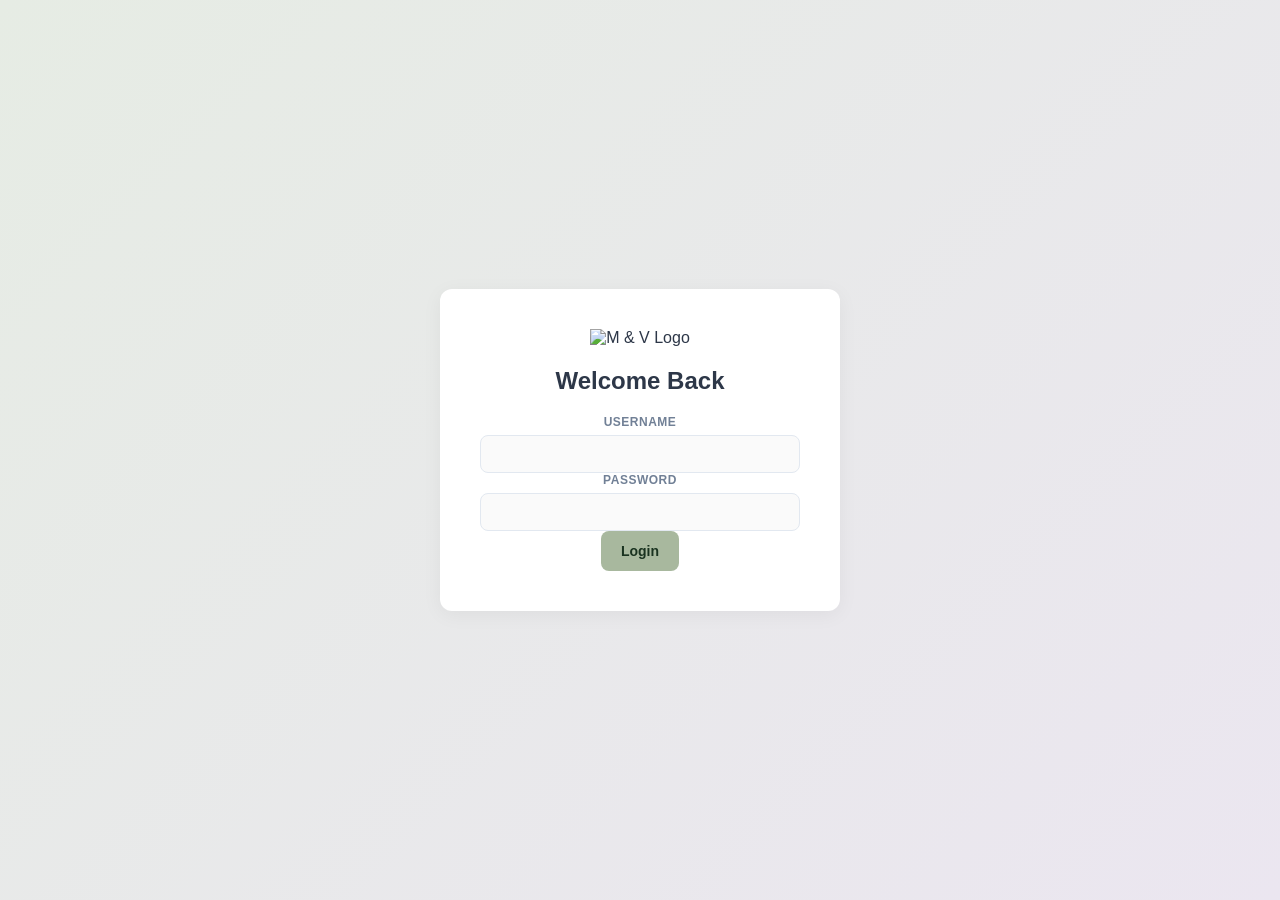
==== WeddingPlanner/index.html @ bd751cb9 "Initial commit of wedding dashboard files" ====
<!DOCTYPE html>
<html lang="en">
<head>
    <meta charset="UTF-8">
    <meta name="viewport" content="width=device-width, initial-scale=1.0">
    <title>Mansari & Vishnu | Wedding Planner</title>
    <link rel="stylesheet" href="styles.css">
    <link rel="stylesheet" href="https://cdnjs.cloudflare.com/ajax/libs/font-awesome/6.4.0/css/all.min.css">
</head>

<body>
    <!-- Login Screen -->
    <div id="login-screen" class="login-container">
        <div class="login-box">
            <img src="image.png" alt="M & V Logo" class="login-logo">
            <h2>Welcome Back</h2>
            <form id="login-form">
                <div class="form-group">
                    <label>Username</label>
                    <input type="text" id="login-username" required>
                </div>
                <div class="form-group">
                    <label>Password</label>
                    <input type="password" id="login-password" required>
                </div>
                <p id="login-error" class="error-text" style="display:none;">Invalid username or password</p>
                <button type="submit" id="login-btn" class="primary-btn">Login</button>
            </form>
        </div>
    </div>

    <!-- Wrap your existing dashboard and hide it by default -->
    <div class="dashboard-container" id="main-dashboard" style="display: none;">
        <!-- ... ALL YOUR EXISTING SIDEBAR AND MAIN CONTENT GOES HERE ... -->
    <div class="dashboard-container">
        <!-- Sidebar Navigation -->
        <aside class="sidebar">
            <div class="logo-container">
                <img src="image.jpg" alt="M & V Logo" class="brand-logo">
            </div>
            
            <nav class="nav-menu">
                <p class="nav-label">PLANNER</p>
                <ul>
                    <li class="nav-item active" data-filter="all">
                        <i class="fa-solid fa-house"></i> All Events
                    </li>
                    <li class="nav-item" data-filter="Haldi">
                        <span class="dot haldi-dot"></span> Haldi (Morning)
                    </li>
                    <li class="nav-item" data-filter="Sangeeth">
                        <span class="dot sangeeth-dot"></span> Sangeeth (Night)
                    </li>
                    <li class="nav-item" data-filter="Wedding">
                        <span class="dot wedding-dot"></span> Wedding (Night)
                    </li>
                </ul>
            </nav>
        </aside>

        <!-- Main Content Area -->
        <main class="main-content">
            <header class="hero-banner">
                <div class="banner-info">
                    <p class="greeting">Good evening, Vishnu</p>
                    <h1>MANSARI & VISHNU'S WEDDING</h1>
                    <p class="subtitle">LIVE BUDGET & EXPENSE TRACKER</p>
                </div>
            </header>

            <!-- Quick Metrics Grid -->
            <div class="stats-grid">
                <div class="stat-card">
                    <h3>Total Estimated</h3>
                    <p class="stat-value" id="stat-estimated">₹0</p>
                </div>
                <div class="stat-card">
                    <h3>Actual Total</h3>
                    <p class="stat-value" id="stat-actual">₹0</p>
                </div>
                <div class="stat-card">
                    <h3>Total Paid so Far</h3>
                    <p class="stat-value" id="stat-paid">₹0</p>
                </div>
            </div>

            <!-- NEW: Payment Breakdown Section -->
            <section class="summary-card">
                <h2 class="section-title">Payment Breakdown by Person</h2>
                <div id="payment-summary-list" class="payment-grid">
                    <p class="loading-text">No payments recorded yet.</p>
                </div>
            </section>

            <!-- Expenses Table -->
            <section class="table-card">
                <div class="table-header">
                    <h2 class="section-title" id="current-view-title">All Expenses</h2>
                    <button id="refresh-btn" class="refresh-btn"><i class="fa-solid fa-arrows-rotate"></i> Sync Data</button>
                </div>
                <div class="table-container">
                    <table class="data-table">
                        <thead>
                            <tr>
                                <th>Event</th>
                                <th>Category</th>
                                <th>Item</th>
                                <th>Estimated</th>
                                <th>Actual</th>
                                <th>Paid</th>
                                <th>Paid By</th> <!-- NEW HEADER -->
                            </tr>
                        </thead>
                        <tbody id="expense-table-body">
                            <tr><td colspan="6" class="loading-text">Loading items from Google Sheets...</td></tr>
                        </tbody>
                    </table>
                </div>
            </section>
            

              <!-- Expense Submission Form -->
            <section class="form-card">
                <h2 class="section-title">Add New Expense</h2>
                <form id="expense-form" class="expense-grid-form">
                    <div class="form-group">
                        <label>Event</label>
                        <select id="form-event" required>
                            <option value="Haldi">Haldi (Morning - Venue A)</option>
                            <option value="Sangeeth">Sangeeth (Night - Venue A)</option>
                            <option value="Wedding">Wedding (Night - Venue B)</option>
                        </select>
                    </div>

                    <div class="form-group">
                        <label>Category</label>
                        <select id="form-category" required>
                            <option value="Venue">Venue</option>
                            <option value="Food">Food / Catering</option>
                            <option value="Decor">Decor & Mandap</option>
                            <option value="Other">Other / Miscellaneous</option>
                        </select>
                    </div>

                    <div class="form-group">
                        <label>Item Name / Description</label>
                        <input type="text" id="form-item" placeholder="e.g. Lunch Catering, Stage Flowers" required>
                    </div>

                    <div class="form-group">
                        <label>Estimated (₹)</label>
                        <input type="number" id="form-estimated" placeholder="0" required>
                    </div>

                    <div class="form-group">
                        <label>Actual (₹)</label>
                        <input type="number" id="form-actual" placeholder="0">
                    </div>

                    <div class="form-group">
                        <label>Paid (₹)</label>
                        <input type="number" id="form-paid" placeholder="0">
                    </div>
                    <!-- NEW PAID BY FIELD -->
                    <div class="form-group">
                        <label>Paid By</label>
                        <input type="text" id="form-paid-by" placeholder="e.g. Vishnu, Mehernath">
                    </div>

                    <div class="form-group full-width">
                        <button type="submit" id="submit-btn" class="primary-btn">
                            <i class="fa-solid fa-plus"></i> Save to Google Sheets
                        </button>
                    </div>
                </form>
            </section>
        </main>
    </div>
    <script src="app.js"></script>
</body>
</html>
---- WeddingPlanner/styles.css ----
:root {
    /* Color Palette Extracted from image.png */
    --lavender: #C3B1D5;
    --lavender-light: #EBE6F0;
    --soft-gold: #E4D89C;
    --sage-green: #A8B89E;
    --sage-light: #E6ECE4;
    --blush-pink: #D5A7B4;
    
    /* UI Neutrals */
    --bg-color: #F8F9FA;
    --sidebar-bg: #FFFFFF;
    --text-main: #2D3748;
    --text-muted: #718096;
    --border-color: #E2E8F0;
}

* {
    margin: 0;
    padding: 0;
    box-sizing: border-box;
    font-family: 'Segoe UI', Tahoma, Geneva, Verdana, sans-serif;
}

body {
    background-color: var(--bg-color);
    color: var(--text-main);
}

.dashboard-container {
    display: flex;
    height: 100vh;
    overflow: hidden;
}

/* Sidebar Styling */
.sidebar {
    width: 260px;
    background-color: var(--sidebar-bg);
    border-right: 1px solid var(--border-color);
    display: flex;
    flex-direction: column;
    padding: 20px 0;
}

.logo-container {
    padding: 0 20px 30px;
    text-align: center;
    border-bottom: 1px solid var(--border-color);
    margin-bottom: 20px;
}

.brand-logo {
    max-width: 120px;
    height: auto;
}

.nav-label {
    font-size: 11px;
    color: var(--text-muted);
    font-weight: 600;
    letter-spacing: 1px;
    padding: 0 20px;
    margin-bottom: 10px;
    margin-top: 20px;
}

.nav-menu ul {
    list-style: none;
}

.nav-item {
    padding: 12px 20px;
    cursor: pointer;
    display: flex;
    align-items: center;
    gap: 12px;
    font-size: 14px;
    color: var(--text-main);
    transition: all 0.2s;
}

.nav-item:hover {
    background-color: var(--lavender-light);
}

.nav-item.active {
    background-color: var(--lavender-light);
    color: #6B4E90; /* Darker tone of lavender for contrast */
    font-weight: 600;
    border-right: 4px solid var(--lavender);
}

/* Dots for Event Colors */
.dot {
    width: 10px;
    height: 10px;
    border-radius: 50%;
}
.haldi-dot { background-color: var(--soft-gold); }
.sangeeth-dot { background-color: var(--blush-pink); }
.wedding-dot { background-color: var(--lavender); }

/* Main Content Styling */
.main-content {
    flex: 1;
    overflow-y: auto;
    padding: 30px 40px;
}

/* Top Hero Banner (Modeled after video) */
.hero-banner {
    background: linear-gradient(135deg, var(--sage-green), var(--sage-light));
    border-radius: 16px;
    padding: 30px;
    display: flex;
    justify-content: space-between;
    align-items: center;
    color: #1A3320; /* Dark contrast for sage */
    margin-bottom: 30px;
    box-shadow: 0 4px 15px rgba(168, 184, 158, 0.2);
}

.banner-info h1 {
    font-size: 24px;
    letter-spacing: 1.5px;
    margin: 5px 0;
}

.greeting, .subtitle {
    font-size: 13px;
    opacity: 0.8;
}

.countdown-widget {
    display: flex;
    gap: 15px;
}

.time-block {
    background: rgba(255, 255, 255, 0.4);
    padding: 10px 20px;
    border-radius: 8px;
    text-align: center;
}

.time-block .number {
    display: block;
    font-size: 24px;
    font-weight: bold;
}

.time-block .label {
    font-size: 10px;
    letter-spacing: 1px;
}

/* Stats Grid */
.stats-grid {
    display: grid;
    grid-template-columns: repeat(3, 1fr);
    gap: 20px;
    margin-bottom: 40px;
}

.stat-card {
    background: var(--sidebar-bg);
    padding: 20px;
    border-radius: 12px;
    border: 1px solid var(--border-color);
    box-shadow: 0 2px 4px rgba(0,0,0,0.02);
}

.stat-card h3 {
    font-size: 13px;
    color: var(--text-muted);
    margin-bottom: 10px;
}

.stat-value {
    font-size: 20px;
    font-weight: 600;
}

/* Events Grid */
.section-title {
    font-size: 18px;
    margin-bottom: 20px;
    color: var(--text-main);
}

.events-grid {
    display: grid;
    grid-template-columns: repeat(3, 1fr);
    gap: 20px;
}

.event-card {
    background: var(--sidebar-bg);
    padding: 25px;
    border-radius: 12px;
    border: 1px solid var(--border-color);
    border-top: 4px solid var(--lavender);
    box-shadow: 0 2px 8px rgba(0,0,0,0.03);
}

.event-card:nth-child(2) { border-top-color: var(--blush-pink); }
.event-card:nth-child(3) { border-top-color: var(--sage-green); }

.card-header {
    display: flex;
    justify-content: space-between;
    align-items: center;
    margin-bottom: 15px;
}

.venue-text {
    font-size: 14px;
    font-weight: 500;
    margin-bottom: 5px;
}

.detail-text {
    font-size: 13px;
    color: var(--text-muted);
}

/* Forms & Tables */
.form-card, .table-card {
    background: var(--sidebar-bg);
    border-radius: 12px;
    border: 1px solid var(--border-color);
    padding: 24px;
    margin-bottom: 30px;
    box-shadow: 0 2px 8px rgba(0,0,0,0.02);
}

.expense-grid-form {
    display: grid;
    grid-template-columns: repeat(3, 1fr);
    gap: 16px;
}

.form-group {
    display: flex;
    flex-direction: column;
    gap: 6px;
}

.form-group label {
    font-size: 12px;
    font-weight: 600;
    color: var(--text-muted);
    text-transform: uppercase;
    letter-spacing: 0.5px;
}

.form-group input, .form-group select {
    padding: 10px 12px;
    border: 1px solid var(--border-color);
    border-radius: 8px;
    font-size: 14px;
    color: var(--text-main);
    background-color: #FAFAFA;
}

.form-group.full-width {
    grid-column: span 3;
}

.primary-btn {
    background-color: var(--sage-green);
    color: #1A3320;
    border: none;
    padding: 12px 20px;
    font-size: 14px;
    font-weight: 600;
    border-radius: 8px;
    cursor: pointer;
    transition: filter 0.2s;
}

.primary-btn:hover {
    filter: brightness(0.95);
}

.table-header {
    display: flex;
    justify-content: space-between;
    align-items: center;
    margin-bottom: 16px;
}

.refresh-btn {
    background: none;
    border: 1px solid var(--border-color);
    padding: 6px 12px;
    border-radius: 6px;
    cursor: pointer;
    font-size: 13px;
    color: var(--text-main);
}

.table-container {
    overflow-x: auto;
}

.data-table {
    width: 100%;
    border-collapse: collapse;
    font-size: 14px;
}

.data-table th {
    text-align: left;
    padding: 12px;
    background-color: var(--lavender-light);
    color: #4A3A60;
    font-weight: 600;
    border-bottom: 2px solid var(--border-color);
}

.data-table td {
    padding: 12px;
    border-bottom: 1px solid var(--border-color);
}

.loading-text {
    text-align: center;
    color: var(--text-muted);
    padding: 24px;
}

/* Payment Breakdown Summary Cards */
.summary-card {
    background: var(--sidebar-bg);
    border-radius: 12px;
    border: 1px solid var(--border-color);
    padding: 24px;
    margin-bottom: 30px;
    box-shadow: 0 2px 8px rgba(0,0,0,0.02);
}

.payment-grid {
    display: grid;
    grid-template-columns: repeat(auto-fill, minmax(200px, 1fr));
    gap: 16px;
    margin-top: 16px;
}

.payment-person-card {
    background: var(--lavender-light);
    padding: 16px;
    border-radius: 8px;
    border-left: 4px solid var(--lavender);
}

.payment-person-card h4 {
    font-size: 14px;
    color: var(--text-main);
    margin-bottom: 4px;
    text-transform: capitalize;
}

.payment-person-card p {
    font-size: 18px;
    font-weight: 600;
    color: #4A3A60;
}

/* Login Screen */
.login-container {
    height: 100vh;
    display: flex;
    justify-content: center;
    align-items: center;
    background: linear-gradient(135deg, var(--sage-light), var(--lavender-light));
}

.login-box {
    background: white;
    padding: 40px;
    border-radius: 12px;
    box-shadow: 0 4px 20px rgba(0,0,0,0.05);
    width: 100%;
    max-width: 400px;
    text-align: center;
}

.login-logo {
    max-width: 100px;
    margin-bottom: 20px;
}

.login-box h2 {
    margin-bottom: 20px;
    color: var(--text-main);
}

.error-text {
    color: #e53e3e;
    font-size: 13px;
    margin-bottom: 15px;
}
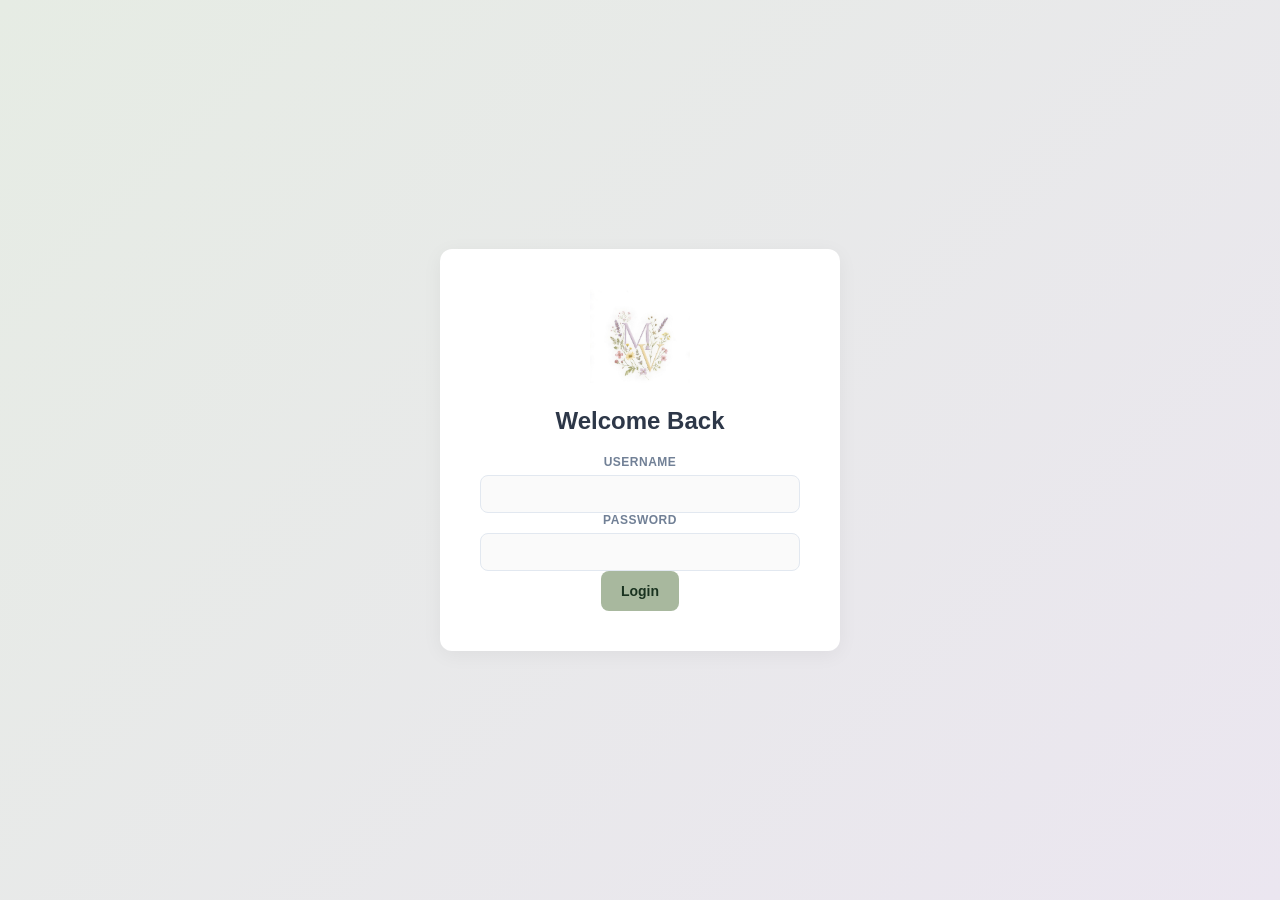
==== commit 22312273: "Update logo image source in login screen" ====
--- a/WeddingPlanner/index.html
+++ b/WeddingPlanner/index.html
@@ -12,7 +12,7 @@
     <!-- Login Screen -->
     <div id="login-screen" class="login-container">
         <div class="login-box">
-            <img src="image.png" alt="M & V Logo" class="login-logo">
+            <img src="image.jpg" alt="M & V Logo" class="login-logo">
             <h2>Welcome Back</h2>
             <form id="login-form">
                 <div class="form-group">
@@ -178,4 +178,4 @@
     </div>
     <script src="app.js"></script>
 </body>
-</html>+</html>
